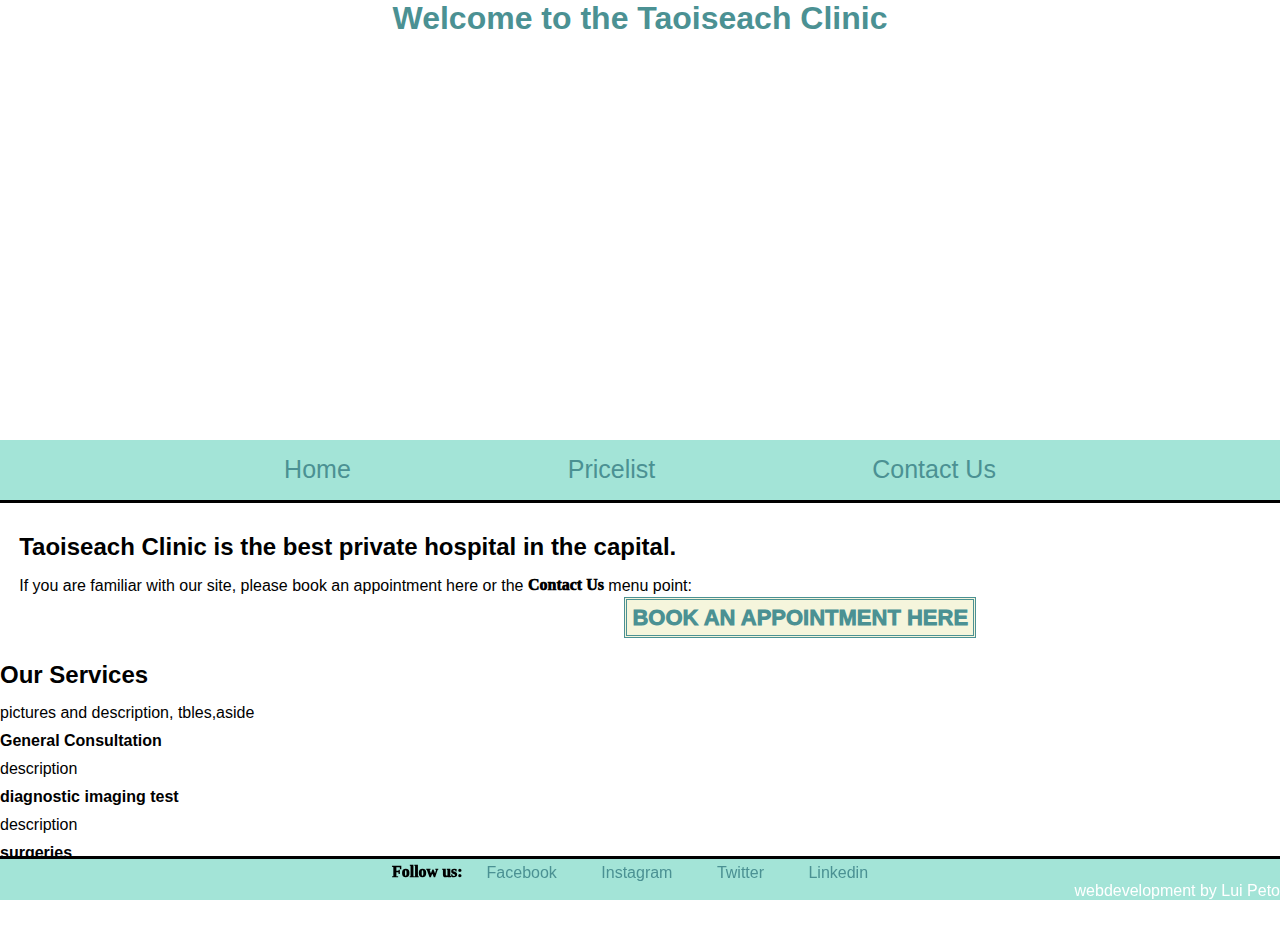
==== index.html @ 2c50c47d "add: new filepath, readme, footer, more style and content to home and contact menu point" ====
<!DOCTYPE html>
<html lang="en-US">
<head>
    <meta charset="UTF-8">
    <meta name="viewport" content="width=device-width, initial-scale=1.0">
    <meta name="description" content="The Best Dublin Private Hospital, which offers excellent service and doctors">
	<meta name="keywords" content="hospital, private, Taoiseach, clinic, examinations, doctors, the best">
	<meta name="author" content="Lajos Peto">
    <link rel="stylesheet" href="assets/css/style.css">
    <title>Taoiseach Clinic</title>       
</head>
<body>
    <header>
        <h1>Welcome to the Taoiseach Clinic</h1>
    </header>
    <div class="topnav"></div>
        <nav>
            <ul>
                <li><a href="index.html">Home</a></li>
                <li><a href="pricelist.html">Pricelist</a></li>
                <li><a href="contact.html">Contact Us</a></li>
            </ul>
        </nav>
        <section>
        <h2> Taoiseach Clinic is the best private hospital in the capital.</h2>
        <p>If you are familiar with our site, please book an appointment here or the <span>Contact Us</span> menu point:</p>
        <a href="contact.html">
        <span id="book">Book an appointment here</span></a>
        </section>

        <!--section or article-->
        <h2>Our Services</h2>
        <p>pictures and description, tbles,aside</p>
        <h4>General Consultation</h4>
        <p>description</p>
        <h4>diagnostic imaging test</h4>
        <p>description</p>
        <h4>surgeries</h4>
        <p class="lastbottom">description</p>
    <footer> 
        <span>Follow us: </span> 
        
        <a href="https://www.facebook.com" target="_blank" rel="noopener" aria-label="Find us on Facebook (link opens in a new tab)">Facebook</a>
		<a href="https://www.instagram.com" target="_blank" rel="noopener" aria-label="Find us on Instagram (link opens in a new tab)">Instagram</a>
		<a href="https://www.twitter.com" target="_blank" rel="noopener" aria-label="Find us on Twitter (link opens in a new tab)">Twitter</a>
        <a href="https://ie.linkedin.com/" target="_blank" rel="noopener" aria-label="Find us on Linkedin (link opens in a new tab">Linkedin</a>
        <p id="webdev">webdevelopment by Lui Peto</p>
    </footer>
</body>
</html>
---- assets/css/style.css ----
* {
    margin: 0;
    padding: 0;
    text-decoration: none; 
}

header {
    height: 40px;
}

header > h1 {
    text-align: center;
    color:  #4b9193;
}

body {
    background-color: white;
    color: black;
    font-family: Helvetica, Ariel, serif;
}

.topnav {
    height: 400px;
    background-image: 
    url(https://www.healthcareitnews.com/sites/hitn/files/doctor-patient-712_1_0.jpg), 
    url(https://labblog.uofmhealth.org/sites/lab/files/2020-03/patient_talking_to_physician_in_doctor_office.jpg);
    background-repeat: no-repeat;
    background-position: left, right;
    background-size: auto, auto;
}

a:visited, a:link {
    color: #4b9193;
}

a:hover {
    color: #f3ce25;
}

nav ul {
    list-style: none;
    text-align: center;
    font-size: 25px;
    color: #4b9193;
    background-color: #a3e4d7 ;
    height: 60px;
    border-bottom: solid black;
}

nav li {
    display: inline-block;
    padding-left: 80px;
    padding-right: 80px;
    margin: 15px 25px 35px;
}

section {
    margin-left: 1.5%;
}

h2 {
    margin-top: 30px;
    margin-bottom: 15px;
}

p {
    margin-top: 10px;
    margin-bottom: 10px;
}

#book {
    margin-left: 48%;
    padding: 5px;
    font-size: 22px;
    font-family: Verdana, Geneva, sans-serif;
    background-color: beige;
    border: double;
    text-transform: uppercase;
}

span {
    font-size: 1rem;
    font-weight: 500;
    font-family: Cambria;
    font-weight: 1000;
    vertical-align: 1px;
}

input[type=text], input[type=email] {
    width: 200px;
}

input[type=submit] {
    padding: 8px 1rem 8px;
    background-color: beige;
    color: #4b9193;
    font-size: 1rem;
    font-weight: 900;
}

table {
    width: 50%;
}
th,td {
    text-align: left;
}

footer {
    background-color: #a3e4d7;
    width: 100%;
    position: fixed;
    padding-top: 4px;
    bottom: 0;
    z-index: 2;
    text-align: center;
    border-top: solid;
}

footer > a {
    padding: 0 20px;

}

.lastbottom {
    margin-bottom: 46px;
}

#webdev {
    margin:auto;
    text-align: right;
    color: white;
}

.thankyou {
    margin-top: 2rem;
}
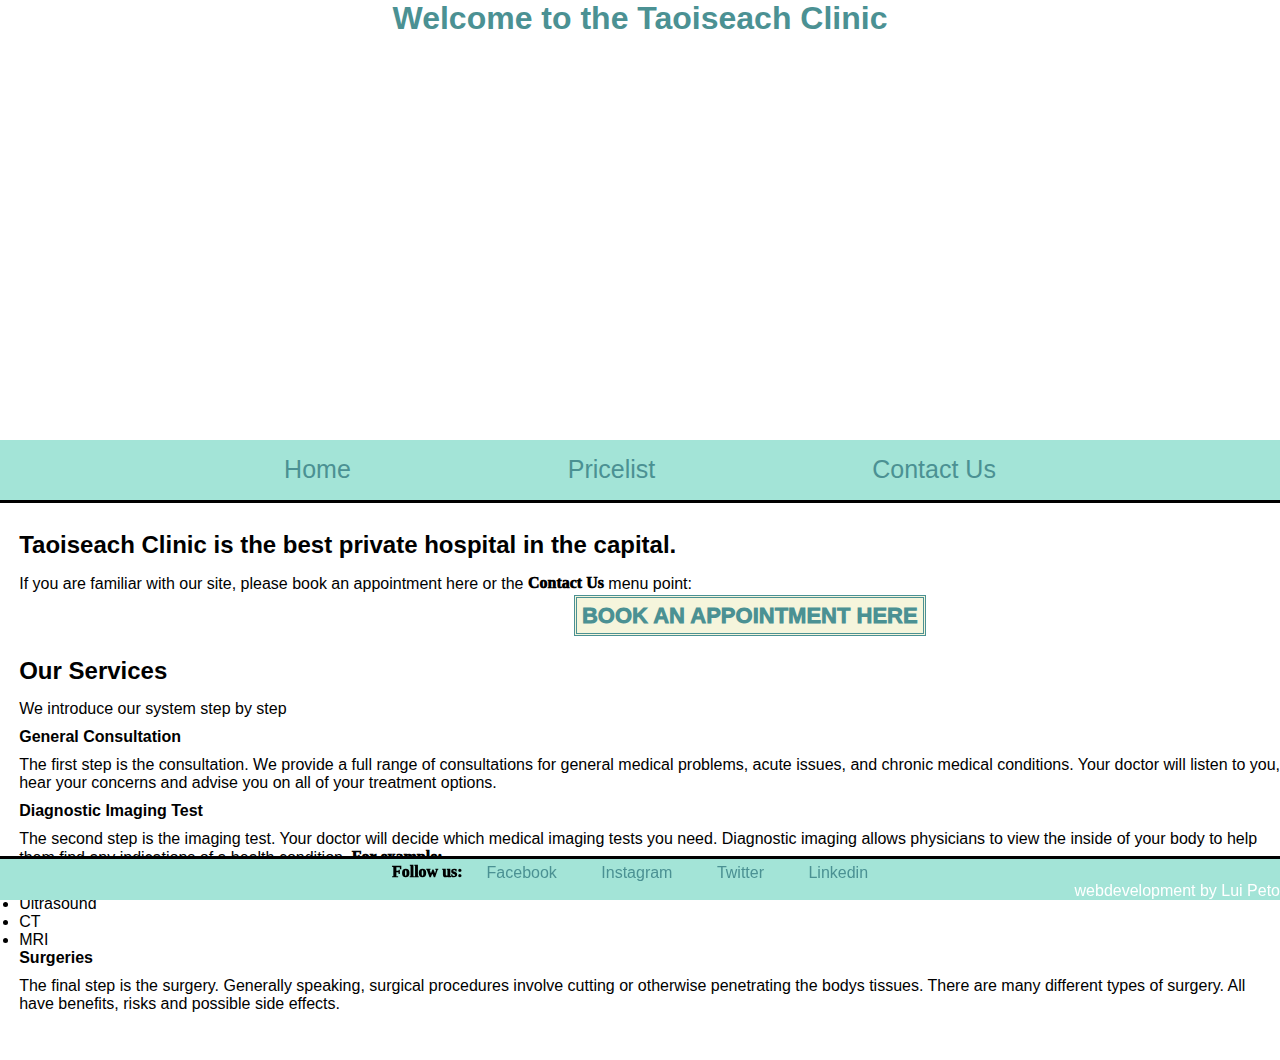
==== commit 67d6ad5c: "add: more content to home and pricelist" ====
--- a/index.html
+++ b/index.html
@@ -21,22 +21,41 @@
                 <li><a href="contact.html">Contact Us</a></li>
             </ul>
         </nav>
-        <section>
+    <section>
         <h2> Taoiseach Clinic is the best private hospital in the capital.</h2>
         <p>If you are familiar with our site, please book an appointment here or the <span>Contact Us</span> menu point:</p>
         <a href="contact.html">
         <span id="book">Book an appointment here</span></a>
-        </section>
+    </section>
 
-        <!--section or article-->
-        <h2>Our Services</h2>
-        <p>pictures and description, tbles,aside</p>
-        <h4>General Consultation</h4>
-        <p>description</p>
-        <h4>diagnostic imaging test</h4>
-        <p>description</p>
-        <h4>surgeries</h4>
-        <p class="lastbottom">description</p>
+    <section>
+            <h2>Our Services</h2>
+            <p>We introduce our system step by step</p>
+        <div>
+            <h4>general consultation</h4>
+            <p>The first step is the consultation. We provide a full range of consultations for general medical problems, acute issues, and chronic medical conditions. 
+            Your doctor will listen to you, hear your concerns and advise you on all of your treatment options.</p>
+        <div>
+            <h4>diagnostic imaging test</h4>
+            <p>The second step is the imaging test. Your doctor will decide which medical imaging tests you need. 
+            Diagnostic imaging allows physicians to view the inside of your body to help them find any indications of a health condition.
+            <span>For example:</span></p>
+        </div>
+        <div>
+            <ul>
+                <li>X-ray</li>
+                <li>Ultrasound</li>
+                <li>CT</li>
+                <li>MRI</li>
+            </ul>
+        </div>
+        <div class="lastbottom">
+            <h4>surgeries</h4>
+            <p>The final step is the surgery. Generally speaking, surgical procedures involve cutting or otherwise penetrating the bodys tissues. 
+                There are many different types of surgery. All have benefits, risks and possible side effects.</p>
+        </div>
+    </section>
+    <!--class margin bottom-->
     <footer> 
         <span>Follow us: </span> 
         
--- a/assets/css/style.css
+++ b/assets/css/style.css
@@ -59,8 +59,12 @@
 }
 
 h2 {
-    margin-top: 30px;
+    margin-top: 28px;
     margin-bottom: 15px;
+}
+
+h4 {
+    text-transform: capitalize;
 }
 
 p {
@@ -69,7 +73,7 @@
 }
 
 #book {
-    margin-left: 48%;
+    margin-left: 44%;
     padding: 5px;
     font-size: 22px;
     font-family: Verdana, Geneva, sans-serif;
@@ -87,7 +91,7 @@
 }
 
 input[type=text], input[type=email] {
-    width: 200px;
+    width: 207px;
 }
 
 input[type=submit] {
@@ -122,7 +126,7 @@
 }
 
 .lastbottom {
-    margin-bottom: 46px;
+    margin-bottom: 47px;
 }
 
 #webdev {
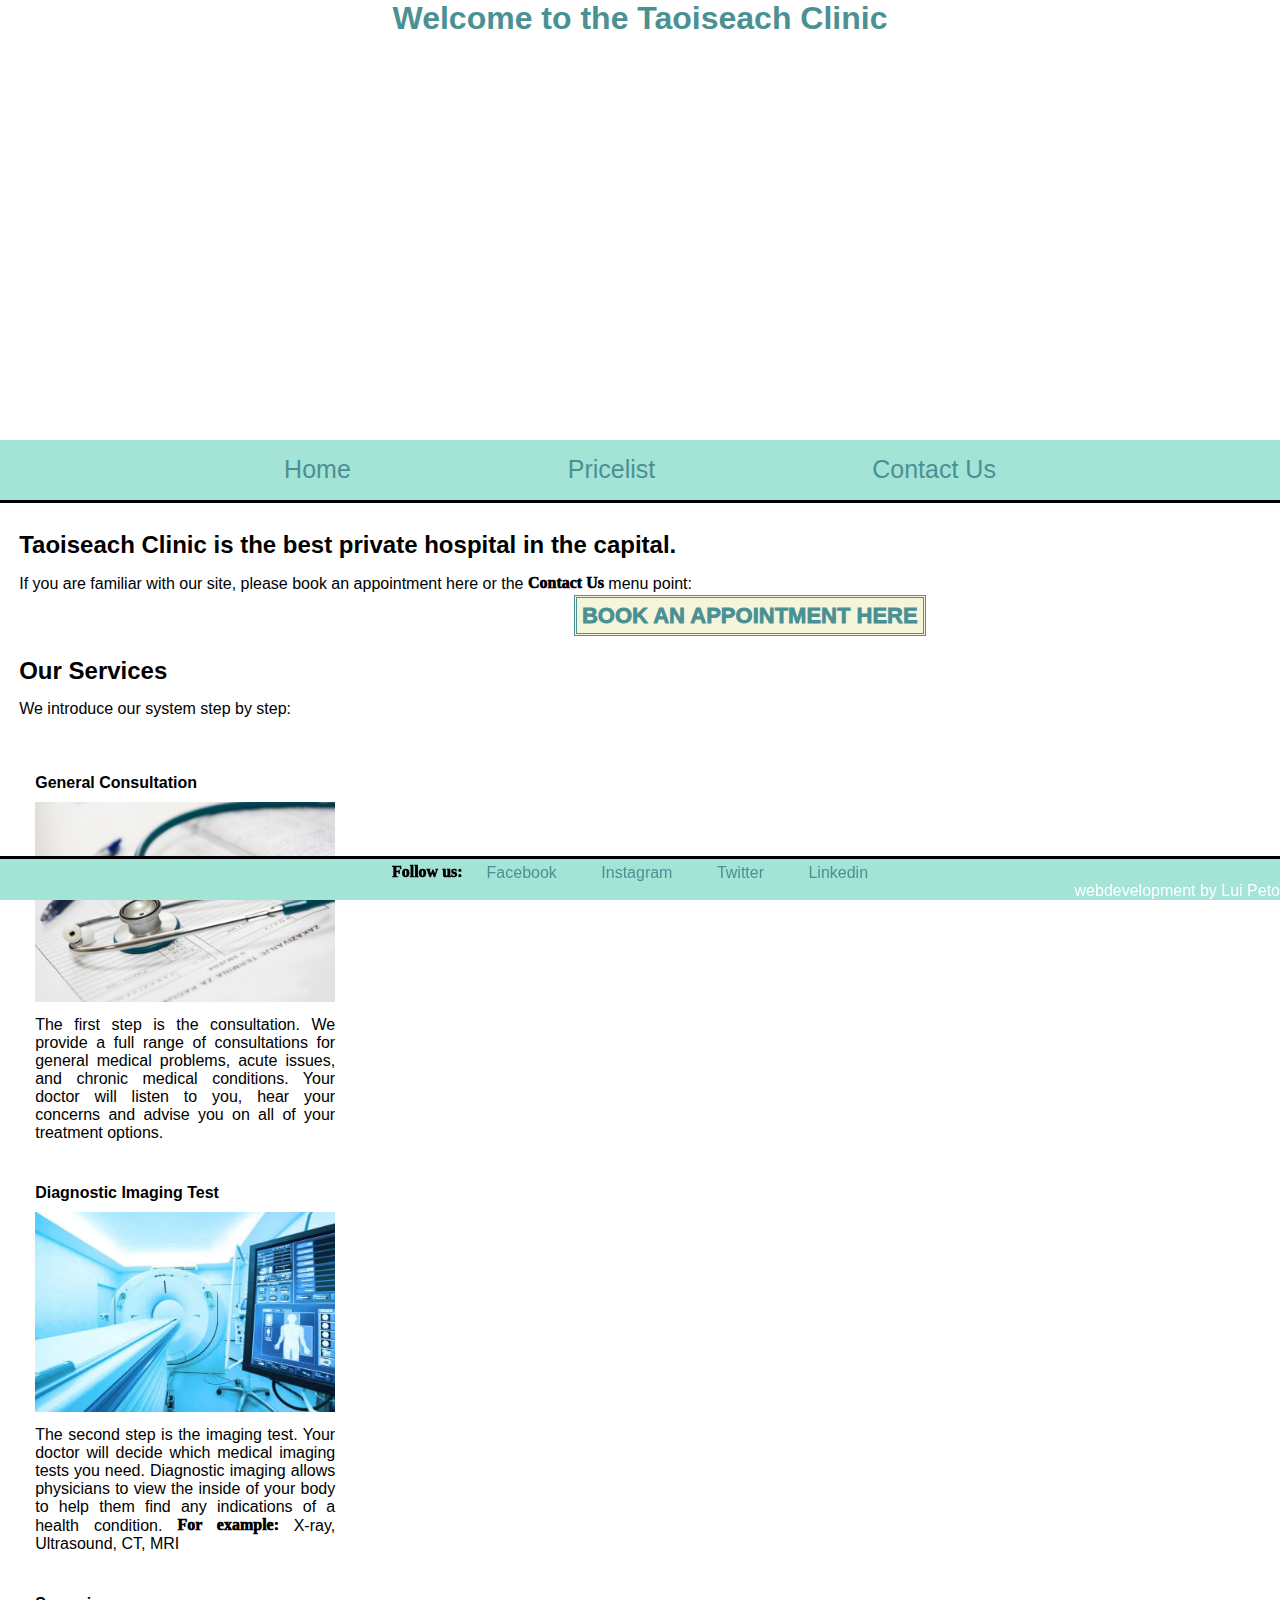
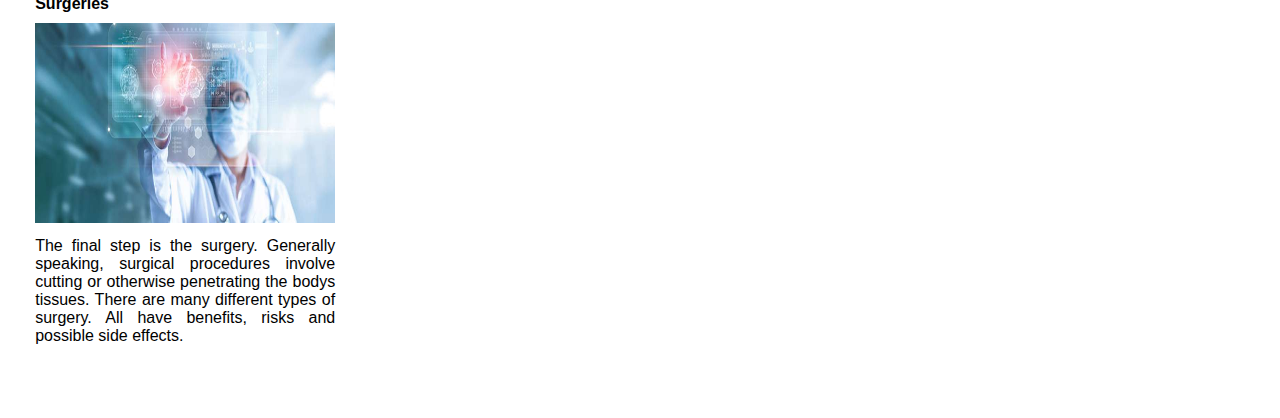
==== commit 0cc1d12c: "add: new pictures, style to the home page and media queries" ====
--- a/index.html
+++ b/index.html
@@ -26,33 +26,32 @@
         <p>If you are familiar with our site, please book an appointment here or the <span>Contact Us</span> menu point:</p>
         <a href="contact.html">
         <span id="book">Book an appointment here</span></a>
+        <div>
+            <h2>Our Services</h2>
+            <p>We introduce our system step by step:</p>
+        </div>
     </section>
-
     <section>
-            <h2>Our Services</h2>
-            <p>We introduce our system step by step</p>
-        <div>
-            <h4>general consultation</h4>
-            <p>The first step is the consultation. We provide a full range of consultations for general medical problems, acute issues, and chronic medical conditions. 
+        <div class="services-layout">
+            <div class="services">
+                <h4>general consultation</h4>
+                <img src="assets/images/stethoscope_with_pen.jpg" alt="blue stethoscope">
+                <p>The first step is the consultation. We provide a full range of consultations for general medical problems, acute issues, and chronic medical conditions. 
             Your doctor will listen to you, hear your concerns and advise you on all of your treatment options.</p>
-        <div>
-            <h4>diagnostic imaging test</h4>
-            <p>The second step is the imaging test. Your doctor will decide which medical imaging tests you need. 
+            </div>
+            <div class="services">
+                <h4>diagnostic imaging test</h4>
+                <img src="assets/images/dit_CT.jpg" alt="blue CT bed">
+                <p>The second step is the imaging test. Your doctor will decide which medical imaging tests you need. 
             Diagnostic imaging allows physicians to view the inside of your body to help them find any indications of a health condition.
-            <span>For example:</span></p>
-        </div>
-        <div>
-            <ul>
-                <li>X-ray</li>
-                <li>Ultrasound</li>
-                <li>CT</li>
-                <li>MRI</li>
-            </ul>
-        </div>
-        <div class="lastbottom">
-            <h4>surgeries</h4>
-            <p>The final step is the surgery. Generally speaking, surgical procedures involve cutting or otherwise penetrating the bodys tissues. 
+                <span>For example: </span>X-ray, Ultrasound, CT, MRI</p>
+            </div>
+            <div class="services lastbottom">
+                <h4>surgeries</h4>
+                <img src="assets/images/brain_scan.jpg" alt="a doctor examine a brain">
+                <p>The final step is the surgery. Generally speaking, surgical procedures involve cutting or otherwise penetrating the bodys tissues. 
                 There are many different types of surgery. All have benefits, risks and possible side effects.</p>
+            </div>
         </div>
     </section>
     <!--class margin bottom-->
@@ -63,7 +62,7 @@
 		<a href="https://www.instagram.com" target="_blank" rel="noopener" aria-label="Find us on Instagram (link opens in a new tab)">Instagram</a>
 		<a href="https://www.twitter.com" target="_blank" rel="noopener" aria-label="Find us on Twitter (link opens in a new tab)">Twitter</a>
         <a href="https://ie.linkedin.com/" target="_blank" rel="noopener" aria-label="Find us on Linkedin (link opens in a new tab">Linkedin</a>
-        <p id="webdev">webdevelopment by Lui Peto</p>
+        <p class="webdev">webdevelopment by Lui Peto</p>
     </footer>
 </body>
 </html>--- a/assets/css/style.css
+++ b/assets/css/style.css
@@ -16,7 +16,7 @@
 body {
     background-color: white;
     color: black;
-    font-family: Helvetica, Ariel, serif;
+    font-family: Helvetica, Ariel, sans-serif;
 }
 
 .topnav {
@@ -34,7 +34,7 @@
 }
 
 a:hover {
-    color: #f3ce25;
+    color: #ef7c10;
 }
 
 nav ul {
@@ -54,6 +54,33 @@
     margin: 15px 25px 35px;
 }
 
+@media screen (max-width: 950px) {
+    nav li {
+        width: 65%;
+        height: 950px;
+        margin: 0 auto;
+        padding: 0 10px;
+    }
+}
+
+@media screen (min-width: 600px;) {
+    nav li {
+        width: 65%;
+        height: 950px;
+        margin: 0 auto;
+        padding: 0 10px;
+    }
+}
+    
+}
+
+@media (min-width: 900px) {
+    .services-layout {
+        display: flex;
+        justify-content: space-between;
+    }
+}
+
 section {
     margin-left: 1.5%;
 }
@@ -65,11 +92,16 @@
 
 h4 {
     text-transform: capitalize;
+    margin-bottom: 10px;
 }
 
 p {
     margin-top: 10px;
     margin-bottom: 10px;
+}
+
+h4 ~ p {
+    width: 300px;
 }
 
 #book {
@@ -88,6 +120,23 @@
     font-family: Cambria;
     font-weight: 1000;
     vertical-align: 1px;
+}
+
+.services-layout {
+    max-width: 1300px;
+    margin: 40px auto 0 auto;
+}
+
+.services {
+    padding: 1rem;
+    text-align: justify;
+    box-sizing: border-box;
+    flex-basis: 30%;
+}
+
+img {
+    height: 200px;
+    width: 300px;
 }
 
 input[type=text], input[type=email] {
@@ -122,19 +171,25 @@
 
 footer > a {
     padding: 0 20px;
-
 }
 
 .lastbottom {
     margin-bottom: 47px;
 }
 
-#webdev {
+.webdev {
     margin:auto;
     text-align: right;
     color: white;
 }
 
+#ty_doctor {
+    margin-left: 40%;
+    margin-top: 20px;
+    height: 350px;
+    width: 350px;
+}
+
 .thankyou {
     margin-top: 2rem;
 }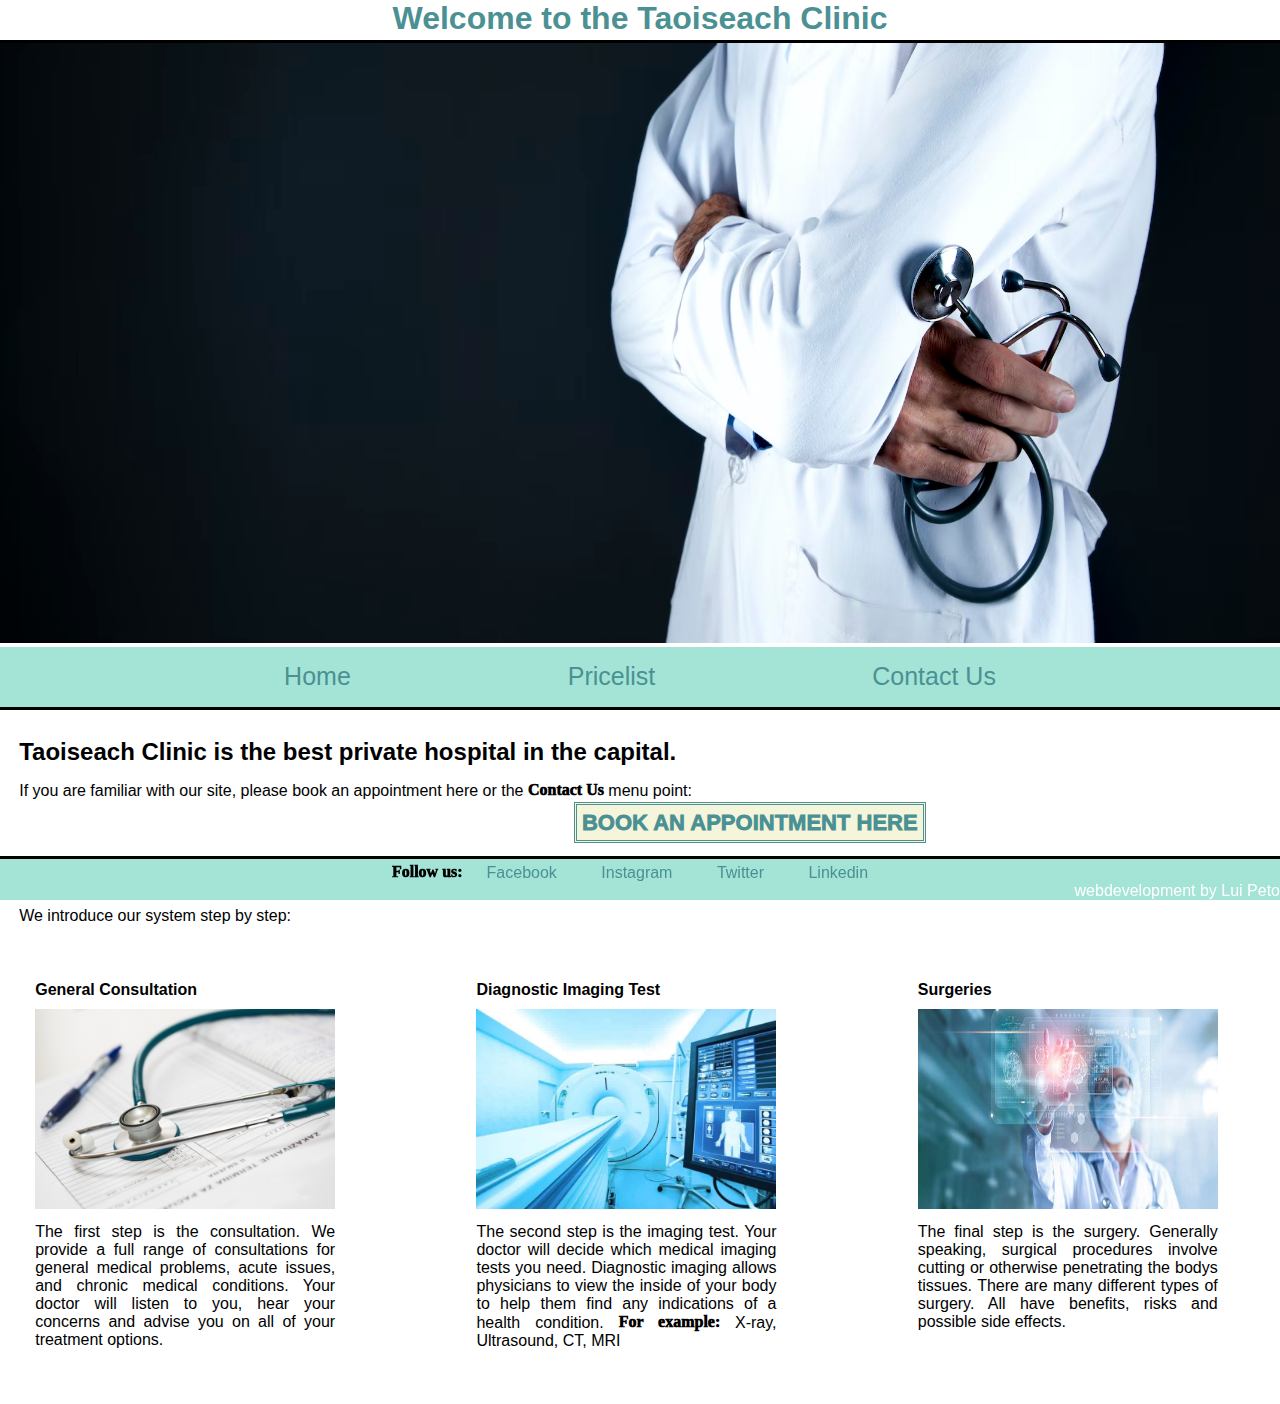
==== commit e4e96632: "add: more pictures" ====
--- a/index.html
+++ b/index.html
@@ -13,7 +13,9 @@
     <header>
         <h1>Welcome to the Taoiseach Clinic</h1>
     </header>
-    <div class="topnav"></div>
+    <div>
+        <img class="topnav" src="assets/images/header_image.avif" alt="a doctor with a stethoscope">
+    </div>
         <nav>
             <ul>
                 <li><a href="index.html">Home</a></li>
--- a/assets/css/style.css
+++ b/assets/css/style.css
@@ -6,6 +6,7 @@
 
 header {
     height: 40px;
+    border-bottom: solid;
 }
 
 header > h1 {
@@ -20,13 +21,9 @@
 }
 
 .topnav {
-    height: 400px;
-    background-image: 
-    url(https://www.healthcareitnews.com/sites/hitn/files/doctor-patient-712_1_0.jpg), 
-    url(https://labblog.uofmhealth.org/sites/lab/files/2020-03/patient_talking_to_physician_in_doctor_office.jpg);
+    height: 600px;
+    width: 100%;
     background-repeat: no-repeat;
-    background-position: left, right;
-    background-size: auto, auto;
 }
 
 a:visited, a:link {
@@ -49,8 +46,7 @@
 
 nav li {
     display: inline-block;
-    padding-left: 80px;
-    padding-right: 80px;
+    padding: 0 80px;
     margin: 15px 25px 35px;
 }
 
@@ -62,18 +58,11 @@
         padding: 0 10px;
     }
 }
-
-@media screen (min-width: 600px;) {
-    nav li {
-        width: 65%;
-        height: 950px;
-        margin: 0 auto;
-        padding: 0 10px;
+ @media (max-width: 800px) {
+    #book {
+        margin-left: 1%;
     }
-}
-    
-}
-
+ }
 @media (min-width: 900px) {
     .services-layout {
         display: flex;
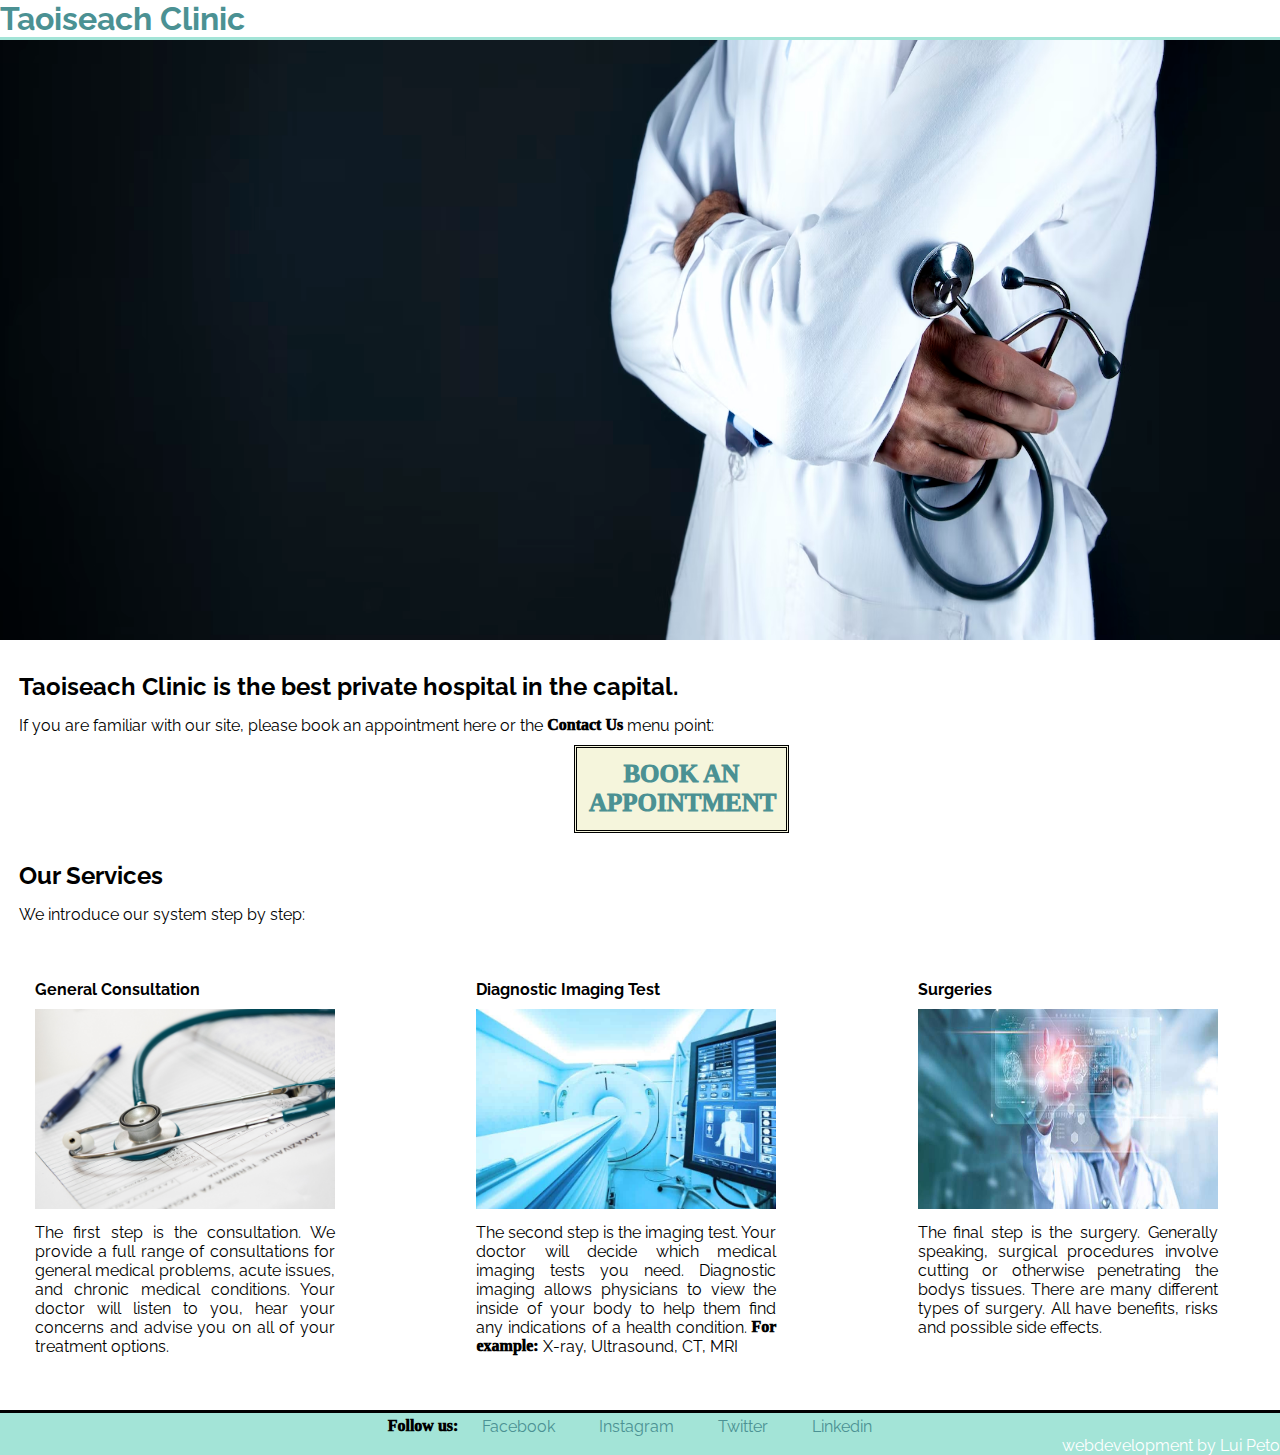
==== commit 350f3433: "fix: book an appointment href" ====
--- a/index.html
+++ b/index.html
@@ -1,21 +1,18 @@
 <!DOCTYPE html>
 <html lang="en-US">
+
 <head>
     <meta charset="UTF-8">
     <meta name="viewport" content="width=device-width, initial-scale=1.0">
     <meta name="description" content="The Best Dublin Private Hospital, which offers excellent service and doctors">
-	<meta name="keywords" content="hospital, private, Taoiseach, clinic, examinations, doctors, the best">
-	<meta name="author" content="Lajos Peto">
+    <meta name="keywords" content="hospital, private, Taoiseach, clinic, examinations, doctors, the best">
     <link rel="stylesheet" href="assets/css/style.css">
-    <title>Taoiseach Clinic</title>       
+    <title>Taoiseach Clinic</title>
 </head>
+
 <body>
     <header>
-        <h1>Welcome to the Taoiseach Clinic</h1>
-    </header>
-    <div>
-        <img class="topnav" src="assets/images/header_image.avif" alt="a doctor with a stethoscope">
-    </div>
+        <h1>Taoiseach Clinic</h1>
         <nav>
             <ul>
                 <li><a href="index.html">Home</a></li>
@@ -23,11 +20,19 @@
                 <li><a href="contact.html">Contact Us</a></li>
             </ul>
         </nav>
+    </header>
+    <div>
+        <img class="topnav" src="assets/images/header_image.avif" alt="a doctor with a stethoscope">
+    </div>
+
     <section>
         <h2> Taoiseach Clinic is the best private hospital in the capital.</h2>
-        <p>If you are familiar with our site, please book an appointment here or the <span>Contact Us</span> menu point:</p>
-        <a href="contact.html">
-        <span id="book">Book an appointment here</span></a>
+        <p>If you are familiar with our site, please book an appointment here or the <span>Contact Us</span> menu point:
+        </p>
+        <div id="book">
+            <a href="contact.html">
+                <span>Book an appointment</span></a>
+        </div>
         <div>
             <h2>Our Services</h2>
             <p>We introduce our system step by step:</p>
@@ -38,33 +43,42 @@
             <div class="services">
                 <h4>general consultation</h4>
                 <img src="assets/images/stethoscope_with_pen.jpg" alt="blue stethoscope">
-                <p>The first step is the consultation. We provide a full range of consultations for general medical problems, acute issues, and chronic medical conditions. 
-            Your doctor will listen to you, hear your concerns and advise you on all of your treatment options.</p>
+                <p>The first step is the consultation. We provide a full range of consultations for general medical
+                    problems, acute issues, and chronic medical conditions.
+                    Your doctor will listen to you, hear your concerns and advise you on all of your treatment options.
+                </p>
             </div>
             <div class="services">
                 <h4>diagnostic imaging test</h4>
                 <img src="assets/images/dit_CT.jpg" alt="blue CT bed">
-                <p>The second step is the imaging test. Your doctor will decide which medical imaging tests you need. 
-            Diagnostic imaging allows physicians to view the inside of your body to help them find any indications of a health condition.
-                <span>For example: </span>X-ray, Ultrasound, CT, MRI</p>
+                <p>The second step is the imaging test. Your doctor will decide which medical imaging tests you need.
+                    Diagnostic imaging allows physicians to view the inside of your body to help them find any
+                    indications of a health condition.
+                    <span>For example: </span>X-ray, Ultrasound, CT, MRI</p>
             </div>
             <div class="services lastbottom">
                 <h4>surgeries</h4>
                 <img src="assets/images/brain_scan.jpg" alt="a doctor examine a brain">
-                <p>The final step is the surgery. Generally speaking, surgical procedures involve cutting or otherwise penetrating the bodys tissues. 
-                There are many different types of surgery. All have benefits, risks and possible side effects.</p>
+                <p>The final step is the surgery. Generally speaking, surgical procedures involve cutting or otherwise
+                    penetrating the bodys tissues.
+                    There are many different types of surgery. All have benefits, risks and possible side effects.</p>
             </div>
         </div>
     </section>
     <!--class margin bottom-->
-    <footer> 
-        <span>Follow us: </span> 
-        
-        <a href="https://www.facebook.com" target="_blank" rel="noopener" aria-label="Find us on Facebook (link opens in a new tab)">Facebook</a>
-		<a href="https://www.instagram.com" target="_blank" rel="noopener" aria-label="Find us on Instagram (link opens in a new tab)">Instagram</a>
-		<a href="https://www.twitter.com" target="_blank" rel="noopener" aria-label="Find us on Twitter (link opens in a new tab)">Twitter</a>
-        <a href="https://ie.linkedin.com/" target="_blank" rel="noopener" aria-label="Find us on Linkedin (link opens in a new tab">Linkedin</a>
+    <footer>
+        <span>Follow us: </span>
+
+        <a href="https://www.facebook.com" target="_blank" rel="noopener"
+            aria-label="Find us on Facebook (link opens in a new tab)">Facebook</a>
+        <a href="https://www.instagram.com" target="_blank" rel="noopener"
+            aria-label="Find us on Instagram (link opens in a new tab)">Instagram</a>
+        <a href="https://www.twitter.com" target="_blank" rel="noopener"
+            aria-label="Find us on Twitter (link opens in a new tab)">Twitter</a>
+        <a href="https://ie.linkedin.com/" target="_blank" rel="noopener"
+            aria-label="Find us on Linkedin (link opens in a new tab">Linkedin</a>
         <p class="webdev">webdevelopment by Lui Peto</p>
     </footer>
 </body>
+
 </html>--- a/assets/css/style.css
+++ b/assets/css/style.css
@@ -1,23 +1,24 @@
+@import url('https://fonts.googleapis.com/css2?family=Raleway:wght@300&display=swap');
+
 * {
     margin: 0;
     padding: 0;
-    text-decoration: none; 
+    text-decoration: none;
 }
 
 header {
     height: 40px;
-    border-bottom: solid;
 }
 
-header > h1 {
-    text-align: center;
-    color:  #4b9193;
+header>h1 {
+    text-align: left;
+    color: #4b9193;
 }
 
 body {
     background-color: white;
     color: black;
-    font-family: Helvetica, Ariel, sans-serif;
+    font-family: Raleway, Helvetica, sans-serif;
 }
 
 .topnav {
@@ -26,7 +27,8 @@
     background-repeat: no-repeat;
 }
 
-a:visited, a:link {
+a:visited,
+a:link {
     color: #4b9193;
 }
 
@@ -39,7 +41,7 @@
     text-align: center;
     font-size: 25px;
     color: #4b9193;
-    background-color: #a3e4d7 ;
+    background-color: #a3e4d7;
     height: 60px;
     border-bottom: solid black;
 }
@@ -48,26 +50,6 @@
     display: inline-block;
     padding: 0 80px;
     margin: 15px 25px 35px;
-}
-
-@media screen (max-width: 950px) {
-    nav li {
-        width: 65%;
-        height: 950px;
-        margin: 0 auto;
-        padding: 0 10px;
-    }
-}
- @media (max-width: 800px) {
-    #book {
-        margin-left: 1%;
-    }
- }
-@media (min-width: 900px) {
-    .services-layout {
-        display: flex;
-        justify-content: space-between;
-    }
 }
 
 section {
@@ -89,18 +71,24 @@
     margin-bottom: 10px;
 }
 
-h4 ~ p {
+h4~p {
     width: 300px;
 }
 
 #book {
-    margin-left: 44%;
-    padding: 5px;
+    padding: 12px;
     font-size: 22px;
     font-family: Verdana, Geneva, sans-serif;
     background-color: beige;
     border: double;
     text-transform: uppercase;
+    width: 185px;
+    margin-left: 44%;
+    text-align: center;
+}
+
+#book span {
+    font-size: 25px;
 }
 
 span {
@@ -128,7 +116,8 @@
     width: 300px;
 }
 
-input[type=text], input[type=email] {
+input[type=text],
+input[type=email] {
     width: 207px;
 }
 
@@ -143,14 +132,15 @@
 table {
     width: 50%;
 }
-th,td {
+
+th,
+td {
     text-align: left;
 }
 
 footer {
     background-color: #a3e4d7;
     width: 100%;
-    position: fixed;
     padding-top: 4px;
     bottom: 0;
     z-index: 2;
@@ -158,7 +148,7 @@
     border-top: solid;
 }
 
-footer > a {
+footer>a {
     padding: 0 20px;
 }
 
@@ -167,7 +157,7 @@
 }
 
 .webdev {
-    margin:auto;
+    margin: auto;
     text-align: right;
     color: white;
 }
@@ -177,8 +167,26 @@
     margin-top: 20px;
     height: 350px;
     width: 350px;
+    text-align: center;
 }
 
 .thankyou {
     margin-top: 2rem;
+    border-bottom: none;
+}
+
+@media (max-width: 950px) {
+    nav li {
+        width: 65%;
+        height: 950px;
+        margin: 0 auto;
+        padding: 0 10px;
+    }
+}
+
+@media (min-width: 900px) {
+    .services-layout {
+        display: flex;
+        justify-content: space-between;
+    }
 }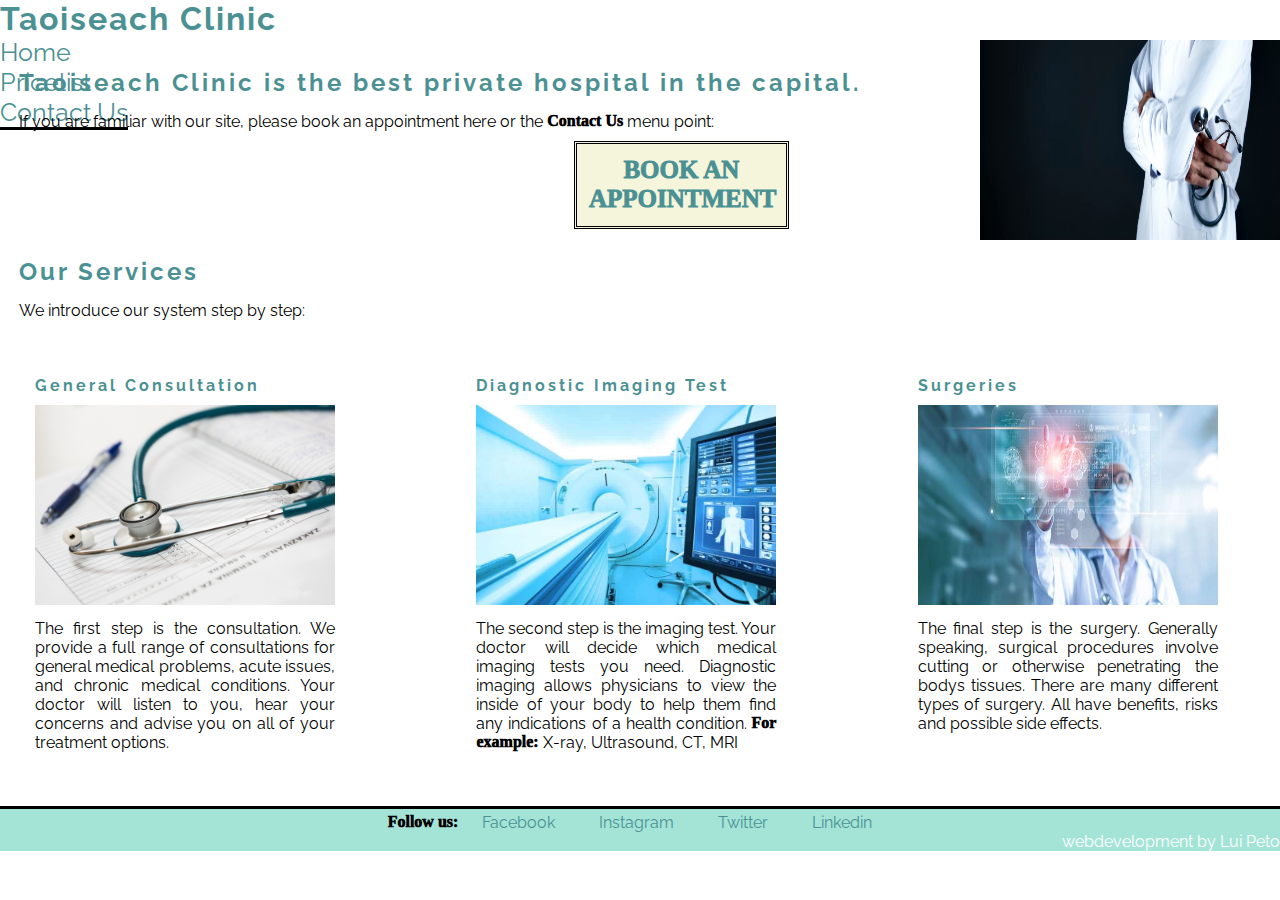
==== commit aaa46838: "updated readme" ====
--- a/index.html
+++ b/index.html
@@ -13,13 +13,16 @@
 <body>
     <header>
         <h1>Taoiseach Clinic</h1>
-        <nav>
-            <ul>
-                <li><a href="index.html">Home</a></li>
-                <li><a href="pricelist.html">Pricelist</a></li>
-                <li><a href="contact.html">Contact Us</a></li>
-            </ul>
-        </nav>
+        <div class="nav">
+            <nav>
+                <ul>
+                    <li><a href="index.html">Home</a></li>
+                    <li><a href="pricelist.html">Pricelist</a></li>
+                    <li><a href="contact.html">Contact Us</a></li>
+                </ul>
+            </nav>
+        </div>
+
     </header>
     <div>
         <img class="topnav" src="assets/images/header_image.avif" alt="a doctor with a stethoscope">
--- a/assets/css/style.css
+++ b/assets/css/style.css
@@ -13,6 +13,7 @@
 header>h1 {
     text-align: left;
     color: #4b9193;
+    letter-spacing: 2px;
 }
 
 body {
@@ -22,9 +23,10 @@
 }
 
 .topnav {
-    height: 600px;
-    width: 100%;
+    height: 200;
+    width: 200;
     background-repeat: no-repeat;
+    float: right;
 }
 
 a:visited,
@@ -36,24 +38,28 @@
     color: #ef7c10;
 }
 
+.nav {
+    max-width: 1400px;
+    display: flex;
+    align-items: center;
+    justify-content: space-between;
+}
+
 nav ul {
     list-style: none;
-    text-align: center;
     font-size: 25px;
     color: #4b9193;
-    background-color: #a3e4d7;
-    height: 60px;
     border-bottom: solid black;
-}
-
-nav li {
-    display: inline-block;
-    padding: 0 80px;
-    margin: 15px 25px 35px;
 }
 
 section {
     margin-left: 1.5%;
+}
+
+h2, h4 {
+    color: #4b9193;
+    font-weight: 700px;
+    letter-spacing: 3px;
 }
 
 h2 {
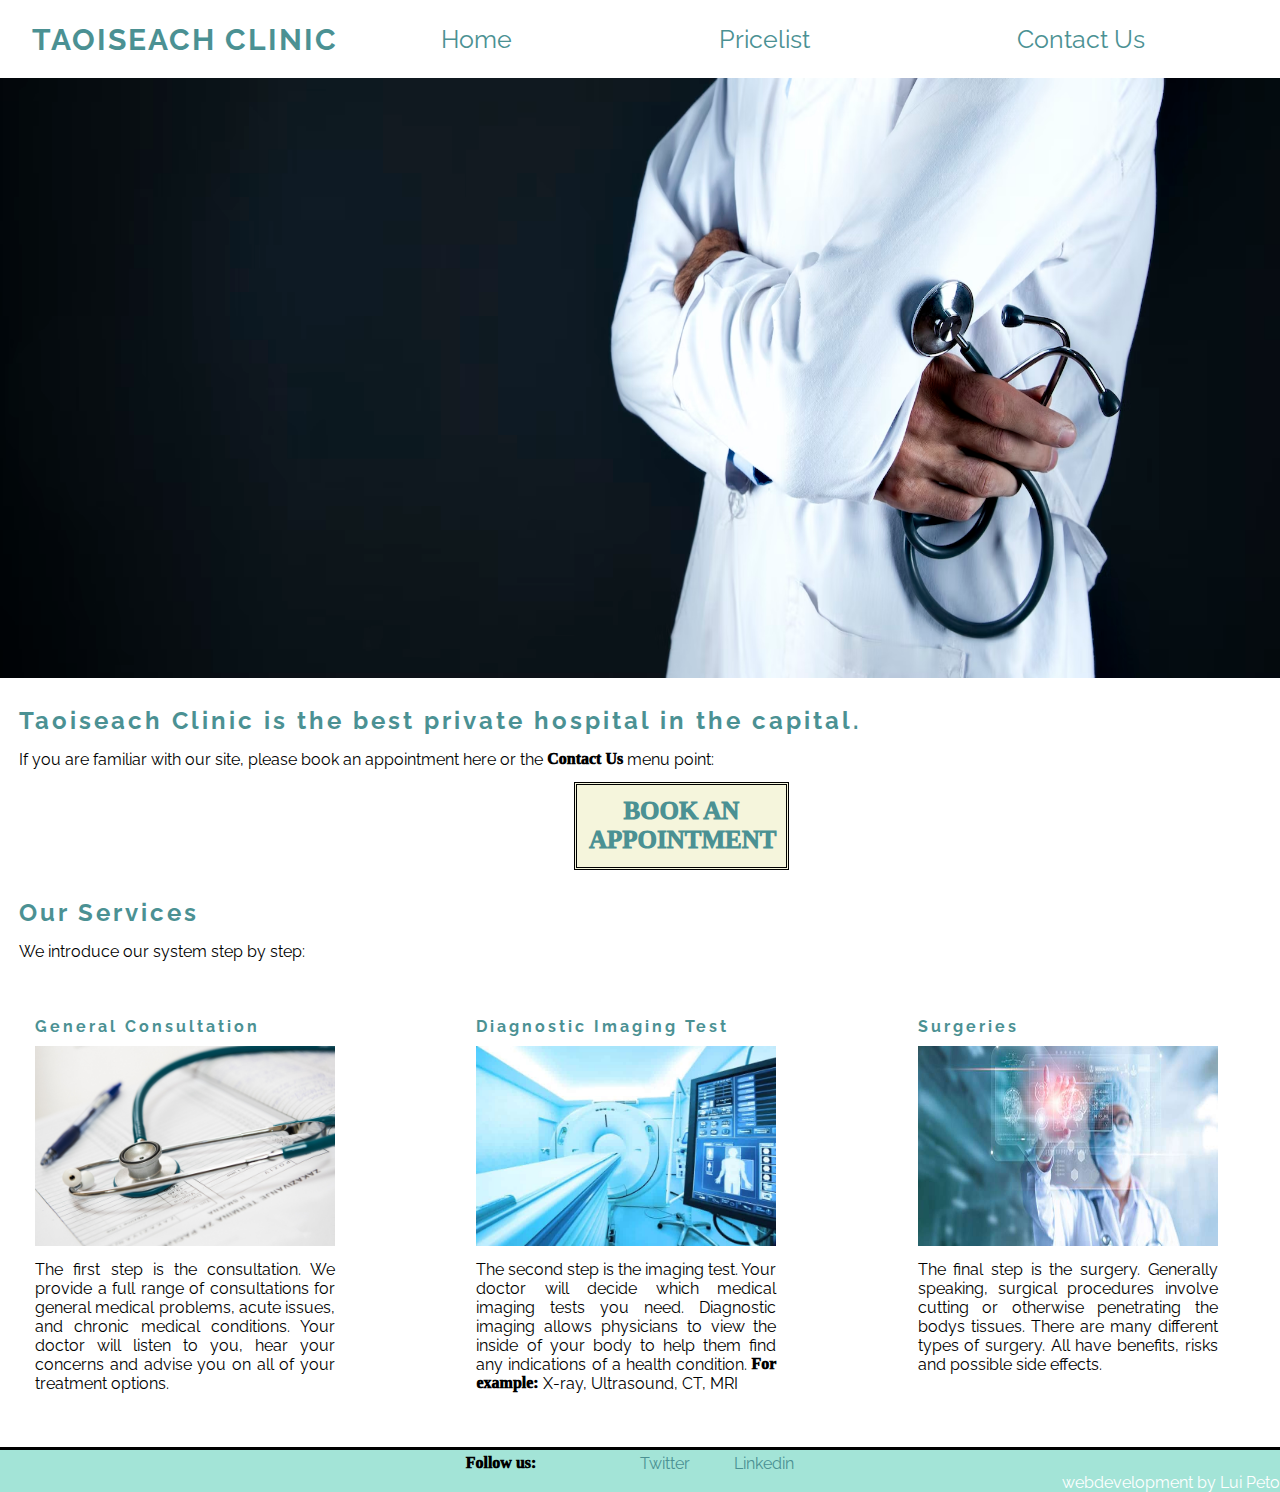
==== commit 8945e52d: "added new navigation bar and lots of media queries" ====
--- a/index.html
+++ b/index.html
@@ -11,22 +11,27 @@
 </head>
 
 <body>
+
+    <!--header and nav-->
+
     <header>
-        <h1>Taoiseach Clinic</h1>
-        <div class="nav">
-            <nav>
-                <ul>
-                    <li><a href="index.html">Home</a></li>
-                    <li><a href="pricelist.html">Pricelist</a></li>
-                    <li><a href="contact.html">Contact Us</a></li>
-                </ul>
-            </nav>
-        </div>
-
+        <nav>
+            <div class="nav">
+                <h1>Taoiseach Clinic</h1>
+                <div class="menu">
+                    <a href="index.html">Home</a></li>
+                    <a href="pricelist.html">Pricelist</a></li>
+                    <a href="contact.html">Contact Us</a></li>
+                </div>
+            </div>
+        </nav>
     </header>
     <div>
-        <img class="topnav" src="assets/images/header_image.avif" alt="a doctor with a stethoscope">
+        <img class="botnav" src="assets/images/header_image.avif" alt="a doctor with a stethoscope">
     </div>
+
+
+    <!--index section1-->
 
     <section>
         <h2> Taoiseach Clinic is the best private hospital in the capital.</h2>
@@ -41,6 +46,9 @@
             <p>We introduce our system step by step:</p>
         </div>
     </section>
+
+    <!--Index section2-->
+
     <section>
         <div class="services-layout">
             <div class="services">
@@ -68,14 +76,18 @@
             </div>
         </div>
     </section>
-    <!--class margin bottom-->
+
+    <!--index footer-->
+
     <footer>
         <span>Follow us: </span>
 
         <a href="https://www.facebook.com" target="_blank" rel="noopener"
-            aria-label="Find us on Facebook (link opens in a new tab)">Facebook</a>
+            aria-label="Find us on Facebook (link opens in a new tab)"><i class="fab fa-facebook"></i>
+        </a>
         <a href="https://www.instagram.com" target="_blank" rel="noopener"
-            aria-label="Find us on Instagram (link opens in a new tab)">Instagram</a>
+            aria-label="Find us on Instagram (link opens in a new tab)"><i class="fa-brands fa-instagram"></i>
+        </a>
         <a href="https://www.twitter.com" target="_blank" rel="noopener"
             aria-label="Find us on Twitter (link opens in a new tab)">Twitter</a>
         <a href="https://ie.linkedin.com/" target="_blank" rel="noopener"
--- a/assets/css/style.css
+++ b/assets/css/style.css
@@ -6,57 +6,80 @@
     text-decoration: none;
 }
 
-header {
-    height: 40px;
-}
-
-header>h1 {
-    text-align: left;
-    color: #4b9193;
-    letter-spacing: 2px;
-}
-
 body {
     background-color: white;
     color: black;
     font-family: Raleway, Helvetica, sans-serif;
 }
 
-.topnav {
-    height: 200;
-    width: 200;
-    background-repeat: no-repeat;
-    float: right;
-}
-
-a:visited,
-a:link {
-    color: #4b9193;
-}
-
-a:hover {
-    color: #ef7c10;
+/*header and nav*/
+
+h1 {
+    text-align: left;
+    color: #4b9193;
+    font-size: 30px;
+    text-transform: uppercase;
+    letter-spacing: 2px;
+}
+
+nav {
+    top: 0;
+    left: 0;
+    right: 0;
+    padding: 16px 32px;
+    font-size: 25px;
 }
 
 .nav {
-    max-width: 1400px;
+    margin: 0 auto;
     display: flex;
     align-items: center;
     justify-content: space-between;
 }
 
-nav ul {
-    list-style: none;
-    font-size: 25px;
-    color: #4b9193;
-    border-bottom: solid black;
-}
+.menu {
+    flex: 1 1 0%;
+    justify-content: flex-end;
+    margin: 0 -16px;
+}
+
+.menu a {
+    margin: 0 16px;
+    transition: 0.4s;
+    padding: 8px 16px;
+    border-radius: 99px;
+}
+
+.menu a:hover {
+    background-color: beige;
+}
+
+a:visited,
+a:link {
+    color: #4b9193;
+}
+
+a:hover {
+    color: #ef7c10;
+}
+
+.botnav {
+    height: 600px;
+    width: 100%;
+    background-repeat: no-repeat;
+    display: block;
+    margin-left: auto;
+    margin-right: auto;
+}
+
+/*index section1*/
 
 section {
     margin-left: 1.5%;
 }
 
-h2, h4 {
+h2,
+h4 {
     color: #4b9193;
     font-weight: 700px;
     letter-spacing: 3px;
@@ -90,6 +113,7 @@
     text-transform: uppercase;
     width: 185px;
     margin-left: 44%;
+    margin-top: 1%;
     text-align: center;
 }
 
@@ -105,6 +129,8 @@
     vertical-align: 1px;
 }
 
+/*index section2*/
+
 .services-layout {
     max-width: 1300px;
     margin: 40px auto 0 auto;
@@ -122,6 +148,19 @@
     width: 300px;
 }
 
+/*pricelist section*/
+
+table {
+    width: 50%;
+}
+
+th,
+td {
+    text-align: left;
+}
+
+/*contact us section*/
+
 input[type=text],
 input[type=email] {
     width: 207px;
@@ -133,23 +172,17 @@
     color: #4b9193;
     font-size: 1rem;
     font-weight: 900;
-}
-
-table {
-    width: 50%;
-}
-
-th,
-td {
-    text-align: left;
-}
+    cursor: pointer;
+}
+
+/*footer*/
 
 footer {
     background-color: #a3e4d7;
     width: 100%;
     padding-top: 4px;
     bottom: 0;
-    z-index: 2;
+    left: 0;
     text-align: center;
     border-top: solid;
 }
@@ -167,6 +200,8 @@
     text-align: right;
     color: white;
 }
+
+/*thankyou_html*/
 
 #ty_doctor {
     margin-left: 40%;
@@ -179,14 +214,56 @@
 .thankyou {
     margin-top: 2rem;
     border-bottom: none;
-}
+    display: block;
+    text-align: center;
+}
+
+/*media queries*/
 
 @media (max-width: 950px) {
-    nav li {
-        width: 65%;
-        height: 950px;
-        margin: 0 auto;
-        padding: 0 10px;
+    h1 {
+        font-size: 20px;
+    }
+
+    nav {
+        font-size: 15px;
+        padding: 16px 0;
+    }
+
+    .menu a {
+        padding: 0 0;
+    }
+
+    .botnav {
+        height: 450px;
+    }
+
+    #book {
+        margin-left: 30%;
+    }
+
+    section .services-layout {
+        margin-left: 20%;
+    }
+}
+
+@media (max-width: 550px) {
+    .botnav {
+        height: 300px;
+    }
+    section .services-layout {
+        margin-left: 12%;
+    }
+    #book {
+        margin-left: 22%;
+    }
+}
+
+@media (min-width: 768px) {
+    .menu {
+        display: flex;
+        justify-content: space-around;
+        margin: 0 0;
     }
 }
 
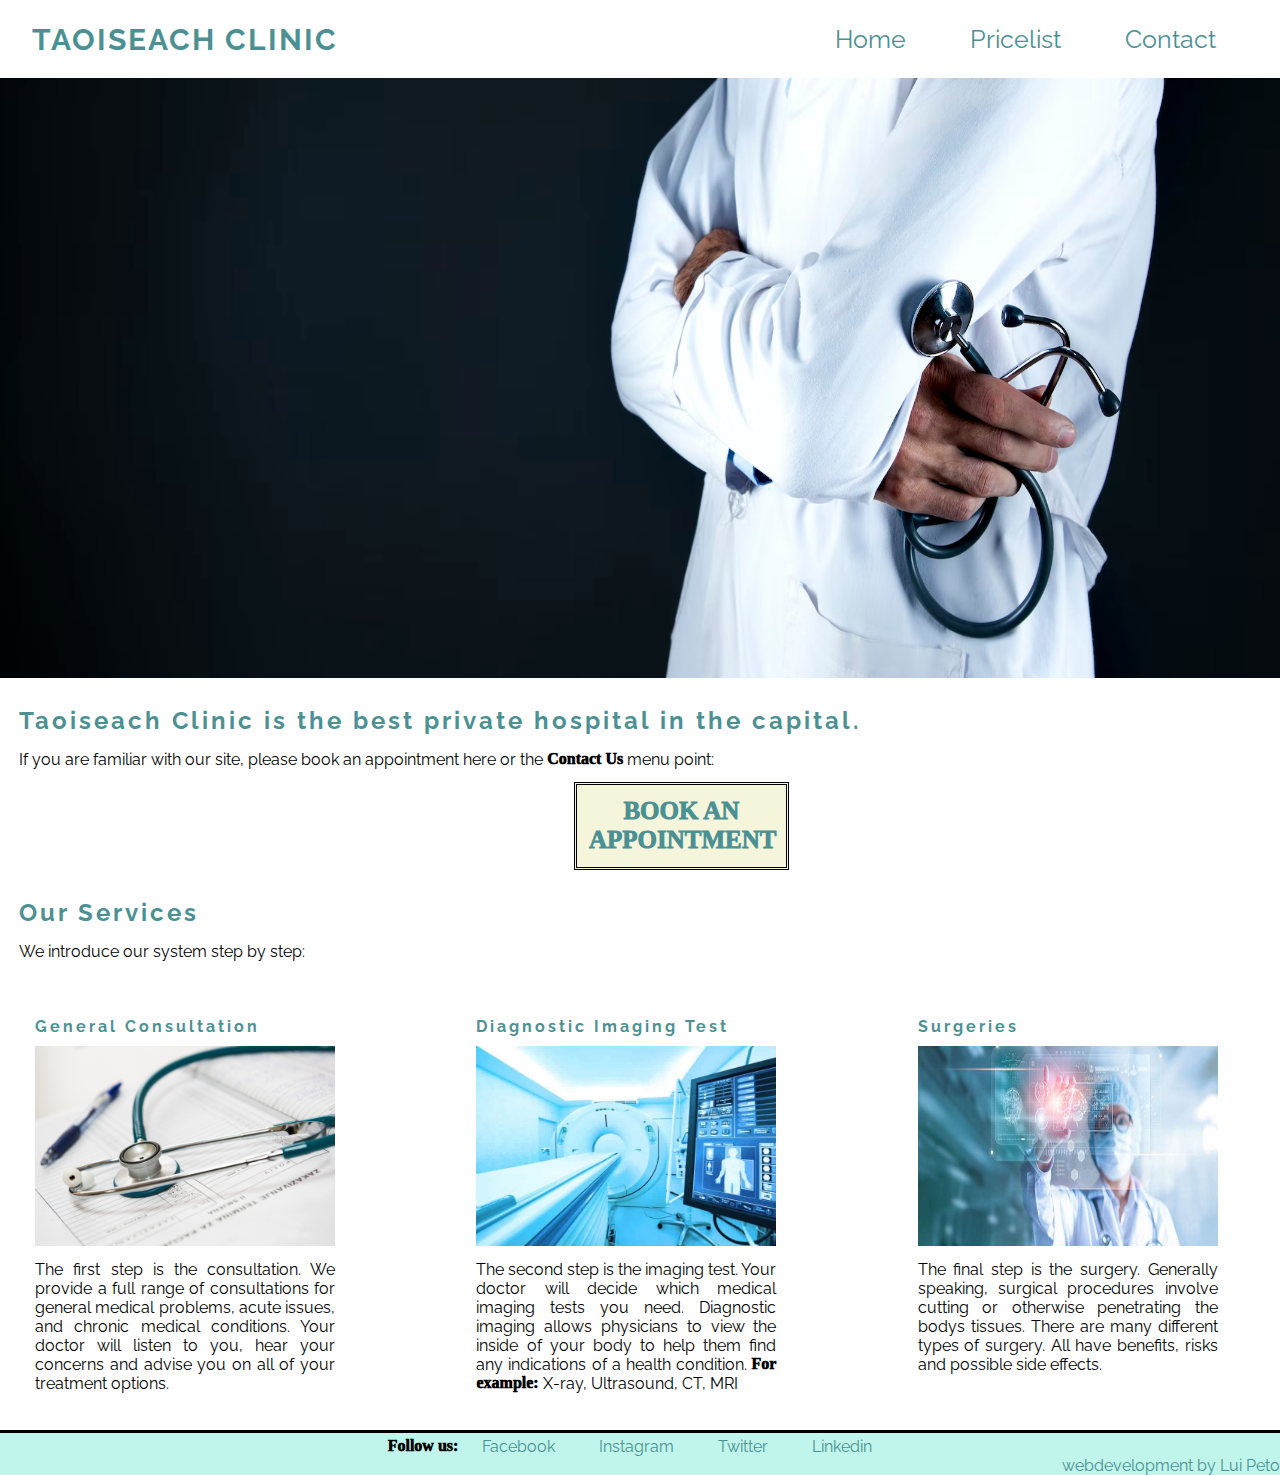
==== commit 9ca1d067: "fixed: nav bar. Added: pricelist table2 and flex, and more media queries" ====
--- a/index.html
+++ b/index.html
@@ -12,16 +12,16 @@
 
 <body>
 
-    <!--header and nav-->
+    <!--index header and nav-->
 
     <header>
         <nav>
             <div class="nav">
                 <h1>Taoiseach Clinic</h1>
                 <div class="menu">
-                    <a href="index.html">Home</a></li>
-                    <a href="pricelist.html">Pricelist</a></li>
-                    <a href="contact.html">Contact Us</a></li>
+                    <a href="index.html">Home</a>
+                    <a href="pricelist.html">Pricelist</a>
+                    <a href="contact.html">Contact</a>
                 </div>
             </div>
         </nav>
@@ -47,7 +47,7 @@
         </div>
     </section>
 
-    <!--Index section2-->
+    <!--index section2-->
 
     <section>
         <div class="services-layout">
@@ -83,10 +83,10 @@
         <span>Follow us: </span>
 
         <a href="https://www.facebook.com" target="_blank" rel="noopener"
-            aria-label="Find us on Facebook (link opens in a new tab)"><i class="fab fa-facebook"></i>
+            aria-label="Find us on Facebook (link opens in a new tab)">Facebook
         </a>
         <a href="https://www.instagram.com" target="_blank" rel="noopener"
-            aria-label="Find us on Instagram (link opens in a new tab)"><i class="fa-brands fa-instagram"></i>
+            aria-label="Find us on Instagram (link opens in a new tab)">Instagram
         </a>
         <a href="https://www.twitter.com" target="_blank" rel="noopener"
             aria-label="Find us on Twitter (link opens in a new tab)">Twitter</a>
--- a/assets/css/style.css
+++ b/assets/css/style.css
@@ -81,8 +81,8 @@
 h2,
 h4 {
     color: #4b9193;
-    font-weight: 700px;
     letter-spacing: 3px;
+    font-weight: 700;
 }
 
 h2 {
@@ -151,7 +151,8 @@
 /*pricelist section*/
 
 table {
-    width: 50%;
+    width: 40%;
+    min-width: 350px;
 }
 
 th,
@@ -159,13 +160,39 @@
     text-align: left;
 }
 
-/*contact us section*/
+th {
+    padding-bottom: 20px;
+}
+
+.price-h2 {
+    margin-left: 15%;
+}
+
+.price-layout {
+    max-width: 1000px;
+    margin: 40px auto 0 auto;
+}
+
+.price-table {
+    padding: 1rem;
+    text-align: justify;
+    box-sizing: border-box;
+    flex-basis: 30%;
+}
+
+/*contact section*/
 
 input[type=text],
 input[type=email] {
     width: 207px;
 }
 
+input:focus,
+textarea:focus {
+    border: 3px solid #ef7c10;
+    outline: none;
+}
+
 input[type=submit] {
     padding: 8px 1rem 8px;
     background-color: beige;
@@ -178,7 +205,7 @@
 /*footer*/
 
 footer {
-    background-color: #a3e4d7;
+    background-color: #bff5ea;
     width: 100%;
     padding-top: 4px;
     bottom: 0;
@@ -189,16 +216,22 @@
 
 footer>a {
     padding: 0 20px;
+    transition: 0.4s;
+    border-radius: 99px;
+}
+
+footer a:hover {
+    background-color: beige;
 }
 
 .lastbottom {
-    margin-bottom: 47px;
+    margin-bottom: 30px;
 }
 
 .webdev {
     margin: auto;
     text-align: right;
-    color: white;
+    color: #4b9193;
 }
 
 /*thankyou_html*/
@@ -220,56 +253,96 @@
 
 /*media queries*/
 
-@media (max-width: 950px) {
+@media (max-width: 1030px) {
     h1 {
         font-size: 20px;
     }
 
+    nav {
+        font-size: 20px;
+        padding: 16px 0;
+    }
+
+    .menu a {
+        padding: 0 0;
+    }
+
+    .botnav {
+        height: 450px;
+    }
+
+    #book {
+        margin-left: 30%;
+    }
+
+    section .services-layout {
+        margin-left: 40%;
+    }
+
+    section .price-layout {
+        margin-left: 40%;
+    }
+}
+
+@media (max-width: 800px) {
+    section .services-layout {
+        margin-left: 25%;
+    }
+
+    section .price-layout {
+        margin-left: 15%;
+    }
+}
+
+@media (max-width: 550px) {
     nav {
         font-size: 15px;
         padding: 16px 0;
     }
 
-    .menu a {
-        padding: 0 0;
-    }
-
-    .botnav {
-        height: 450px;
-    }
-
-    #book {
-        margin-left: 30%;
-    }
-
-    section .services-layout {
-        margin-left: 20%;
-    }
-}
-
-@media (max-width: 550px) {
     .botnav {
         height: 300px;
     }
+
+    #book {
+        margin-left: 22%;
+    }
+
     section .services-layout {
         margin-left: 12%;
     }
-    #book {
-        margin-left: 22%;
-    }
-}
-
-@media (min-width: 768px) {
+
+    .price-h2 {
+        margin-left: 5%;
+    }
+
+    section .price-layout {
+        margin-left: 5%;
+    }
+
+    textarea {
+        width: 100%;
+    }
+}
+
+
+
+@media (min-width: 600px) {
     .menu {
         display: flex;
-        justify-content: space-around;
+        justify-content: flex-end;
         margin: 0 0;
     }
 }
 
-@media (min-width: 900px) {
+@media (min-width: 1030px) {
     .services-layout {
         display: flex;
         justify-content: space-between;
     }
+
+    .price-layout {
+        display: flex;
+        justify-content: space-between;
+    }
 }